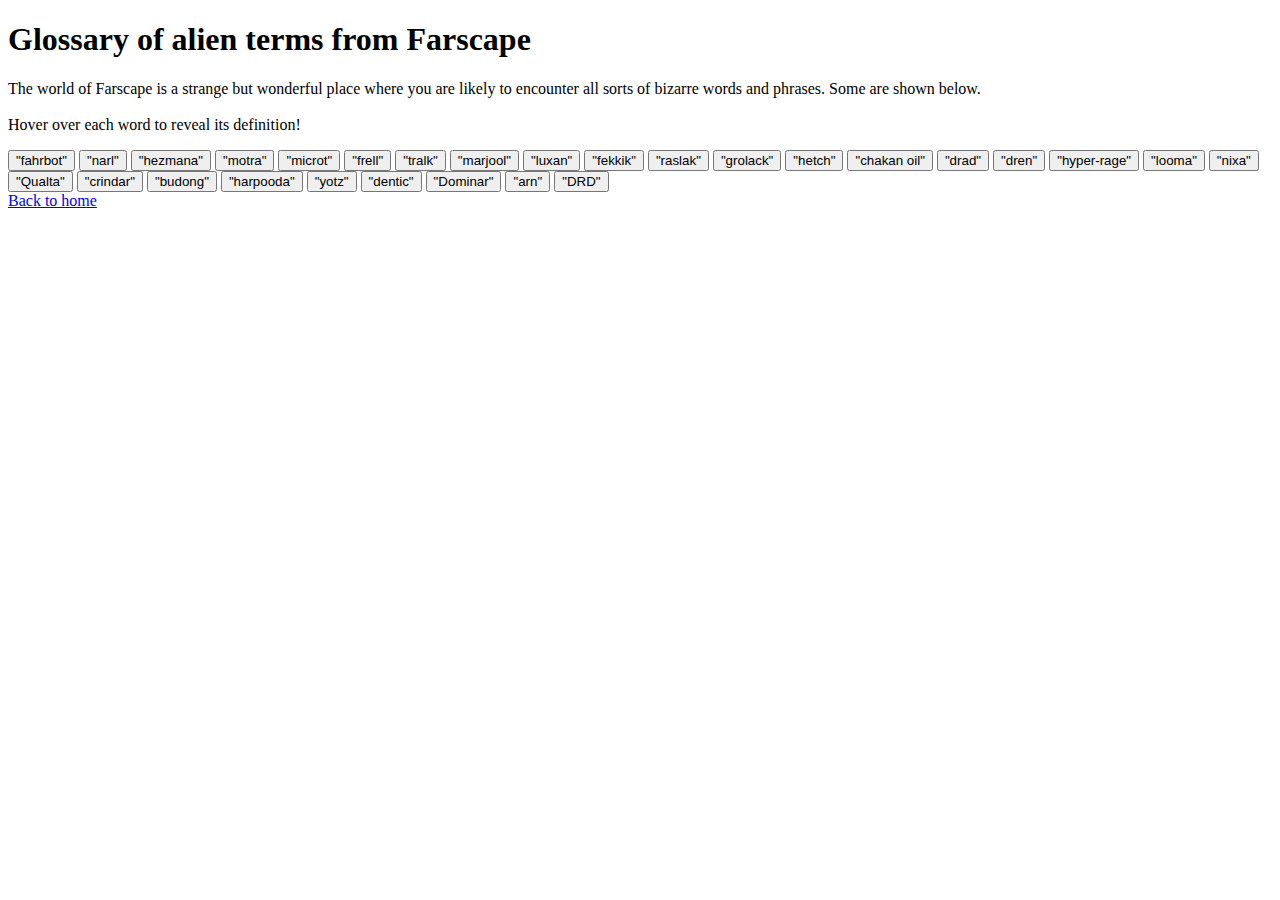
==== page2.html @ 95b48aa4 "added second webpage with interactive CSS styling" ====
<!DOCTYPE html>
<html lang="en">
  <head>
    <link rel="stylesheet" href="styles.css" />
    <meta charset="UTF-8" />
    <meta http-equiv="X-UA-Compatible" content="IE=edge" />
    <meta name="viewport" content="width=device-width, initial-scale=1.0" />
    <title>Farscape Glossary</title>
  </head>

  <body>
    <div class="body-margin">
      <h1 id="page2-h1">Glossary of alien terms from Farscape</h1>

      <p id="page2-intro">
        The world of Farscape is a strange but wonderful place where you are
        likely to encounter all sorts of bizarre words and phrases. Some are
        shown below. <br />
        <br />
        Hover over each word to reveal its definition!
      </p>

      <div class="buttons-div">
        <button id="button1"><span>"fahrbot"</span></button>
        <button id="button2"><span>"narl"</span></button>
        <button id="button3"><span>"hezmana"</span></button>
        <button id="button4"><span>"motra"</span></button>
        <button id="button5"><span>"microt"</span></button>
        <button id="button6"><span>"frell"</span></button>
        <button id="button7"><span>"tralk"</span></button>
        <button id="button8"><span>"marjool"</span></button>
        <button id="button9"><span>"luxan"</span></button>
        <button id="button10"><span>"fekkik"</span></button>
        <button id="button11"><span>"raslak"</span></button>
        <button id="button12"><span>"grolack"</span></button>
        <button id="button13"><span>"hetch"</span></button>
        <button id="button14"><span>"chakan oil"</span></button>
        <button id="button15"><span>"drad"</span></button>
        <button id="button16"><span>"dren"</span></button>
        <button id="button17"><span>"hyper-rage"</span></button>
        <button id="button18"><span>"looma"</span></button>
        <button id="button19"><span>"nixa"</span></button>
        <button id="button20"><span>"Qualta"</span></button>
        <button id="button21"><span>"crindar"</span></button>
        <button id="button22"><span>"budong"</span></button>
        <button id="button23"><span>"harpooda"</span></button>
        <button id="button24"><span>"yotz"</span></button>
        <button id="button25"><span>"dentic"</span></button>
        <button id="button26"><span>"Dominar"</span></button>
        <button id="button27"><span>"arn"</span></button>
        <button id="button28"><span>"DRD"</span></button>
      </div>

      <a id="back-to-home" href="./index.html">Back to home</a>
    </div>
  </body>
</html>
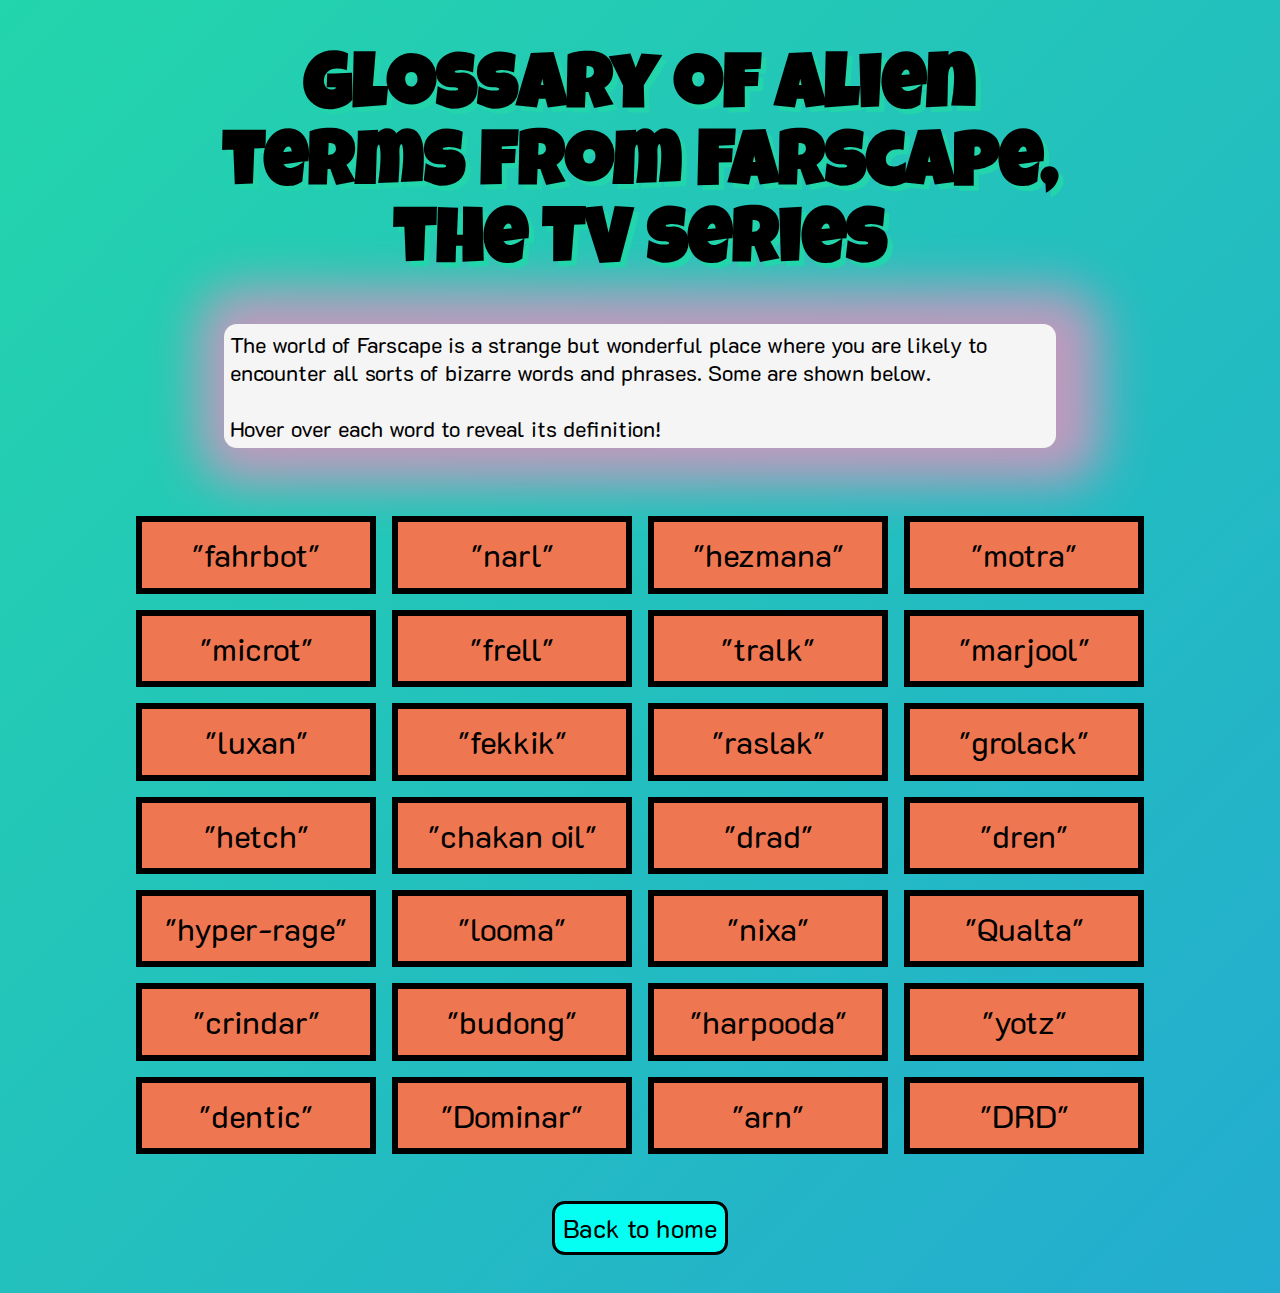
==== commit 7709c937: "added hover comments to home page, along with various new styles" ====
--- a/page2.html
+++ b/page2.html
@@ -10,7 +10,7 @@
 
   <body>
     <div class="body-margin">
-      <h1 id="page2-h1">Glossary of alien terms from Farscape</h1>
+      <h1 id="page2-h1">Glossary of alien terms from Farscape, the TV series</h1>
 
       <p id="page2-intro">
         The world of Farscape is a strange but wonderful place where you are
--- a/styles.css
+++ b/styles.css
@@ -0,0 +1,546 @@
+@import url('https://fonts.googleapis.com/css2?family=Luckiest+Guy&display=swap');
+@import url('https://fonts.googleapis.com/css2?family=K2D&display=swap');
+@import url('https://fonts.googleapis.com/css2?family=K2D:ital,wght@0,400;1,100&display=swap');
+
+
+html, body { 
+    margin: 0;
+    min-height: 100%;
+ }
+
+* {
+  font-family: 'K2D', sans-serif;
+  text-decoration: none;
+ }
+
+ a, a:hover, a:visited, a:active {
+    color: inherit;
+   }
+
+ body {
+    background: linear-gradient(-45deg, #ee7752, #e73c7e, #23a6d5, #23d5ab);
+    background-size: 400% 400%;
+    animation: gradient 15s ease infinite;
+    height: 100vh;
+}
+
+@keyframes gradient {
+    0% {
+        background-position: 0% 50%;
+    }
+ 
+    50% {
+        background-position: 100% 50%;
+    }
+ 
+    100% {
+        background-position: 0% 50%;
+    }
+}
+
+.flex-container-1 {
+    display: flex;
+    text-align: center;
+    flex-direction: row;
+    justify-content:center;
+    font-size: 2vw;
+    margin: 0 auto;
+    padding: 0;
+    padding-top: 2vw;
+    border-bottom: 8px solid palevioletred;
+    width: 100%;
+    background-color: rgb(0, 0, 0);
+}
+
+.flex-item-1 {
+    border: 4px solid black;
+    border-bottom: none;
+    border-radius: 1.2vw 1.2vw 0 0;
+    padding: 5px 1vw;
+    background-color: rgb(251, 33, 255);
+    color: whitesmoke;
+    margin: 0 0.4vw;
+}
+
+.flex-item-1:hover {
+    background-color: rgb(32, 249, 238);
+    color:rgb(0, 0, 0);
+}
+
+h1 {
+  width: 90%;
+  margin-left: auto;
+  margin-right: auto;
+  margin-bottom: 0;
+  font-family: 'Luckiest Guy', cursive;
+  font-size: 7vw;
+  text-align: center;
+  text-shadow: 0.4vw 0.4vw #23d5ab;
+}
+
+#subtitle {
+    display: block;
+    text-align: center;
+    font-family: 'K2D', sans-serif;
+    font-style: italic;
+    margin: 0 auto;
+    font-size: 4vw;
+}
+
+h2 {
+    font-family: 'Luckiest Guy', cursive;
+    font-size: 4vw;
+    text-align: center;
+    text-shadow: 0.2vw 0.3vw 2vw #d523b4;
+  }
+
+.intro, #page2-intro {
+    width: 80%;
+    margin: 40px auto 60px;
+    font-size: 1.7vw;
+    background-color: whitesmoke;
+    padding: 0.5vw;
+    border-radius: 1vw;
+    box-shadow: 10px 0px 50px 35px #c09abe;
+}
+
+#scorpy {grid-area: scorpy;}
+#crichton {grid-area: crichton;}
+#rygel {grid-area: rygel;}
+#zhaan {grid-area: zhaan;}
+#chianna {grid-area: chianna;}
+#crais {grid-area: crais;}
+#aeryn {grid-area: aeryn;}
+#dargo {grid-area: dargo;}
+
+.grid {
+    display: grid;
+    grid-template-areas: 
+        'scorpy crichton'
+        'crais rygel'
+        'zhaan aeryn'
+        'chianna dargo';
+    grid-template-columns: 40vw 40vw;
+    grid-auto-rows: 20vw;
+    justify-content: center;
+    gap: 10px;
+    margin: 25px auto 30px;
+    width: 85%;
+}
+
+.grid > article {
+    border: 2px solid black;
+    border-radius: 1vw;
+    padding: 4px;
+    background-color: rgb(0, 0, 0);
+    color: whitesmoke;
+    font-size: 1.5em;
+    position: relative;
+}
+
+.grid > article::after {
+    content: "";
+    clear: both;
+    display: table;
+}
+
+article > h3 {
+    margin: 0;
+    font-size: 2.5vw;
+}
+
+article > p{
+  margin-top: 10px;
+  width: 59%;
+  font-size: 1.7vw;
+}
+
+img{
+    height: 100%;
+    object-fit: cover;
+    max-width: 40%;
+    object-position: 100% 0;
+    float: right;
+    border-radius: 20px;
+    position: absolute;
+    top: 50%;
+    right: 0;
+    transform: translate(0, -50%);
+}
+
+article#rygel > img {
+    object-position: 45% 0;
+}
+
+article#zhaan > img {
+    object-position: 60% 0;
+}
+
+article#chianna > img {
+    object-position: 70% 0;
+}
+
+article#crais > img {
+    object-position: 10% 0;
+}
+
+article#aeryn > img {
+    object-position: 70% 0;
+}
+
+article#dargo > img {
+    object-position: 50% 0;
+}
+
+#home, #back-to-home{
+    display: block;
+    width:fit-content;
+    margin: 3vw auto;
+    padding: 0.6vw;
+    text-align: center;
+    font-size: 2vw;
+    background-color: hsl(177, 100%, 51%);
+    border: 3px solid black;
+    border-radius: 1vw;
+}
+
+.body-margin {
+    width: 80%;
+    margin: 3vh auto;
+    display: flow-root;
+ }
+
+ #page2-h1 {
+    margin: 2vw auto 2vw;
+    font-size: 6vw;
+ }
+
+ .buttons-div{
+    display: flex;
+    flex-direction: row;
+    flex-wrap: wrap;
+}
+
+.buttons-div > button {
+    border: 0.5vw solid black;
+    font-size: 2.5vw;
+    margin: 0.5rem;
+    flex-grow: 1;
+    padding: 2vh 0 2vh 0;
+}
+
+  button {
+    width: 6em;
+    background-color: #ee7752;
+    line-height: 1.4ch;
+    /*height: 100%; << allows flex-items to resize independently*/
+    transition: background-color 0.8s;
+  }
+
+  button:hover {
+    background-color: #000;
+    line-height: 80%;
+  }
+
+  #back-to-home:hover, #home:hover {
+    background-color: rgb(87, 5, 5);
+    color: yellow;
+  }
+  
+  button:active {
+  background-color: black;
+  transition: none;
+}
+
+  button:hover span {
+    display: none
+  }
+  
+  #button1:hover:before {
+    content: "crazy";
+    color: #059626;
+    font-size: 3vmin;
+  }
+  #button2:hover:before {
+    content: "kid";
+    color: #059626;
+    font-size: 3vmin;
+  }
+  #button3:hover:before {
+    content: "hell";
+    color: #059626;
+    font-size: 3vmin;
+  }
+  #button4:hover:before {
+    content: "metre";
+    color: #059626;
+    font-size: 3vmin;
+  }
+  #button5:hover:before {
+    content: "second";
+    color: #059626;
+    font-size: 3vmin;
+  }
+  #button6:hover:before {
+    content: "Parental guidance moment!";
+    color: #cf16b3;
+  }
+  #button7:hover:before {
+    content: "Censored!";
+    color: #cf16b3;
+  }
+  #button8:hover:before {
+    content: "An edible slug; a Hynerian delicacy";
+    color: #059626;
+    font-size: 3vmin;
+  }
+  #button9:hover:before {
+    content: "A military alien race with tall statures and face tentacles";
+    color: #059626;
+    font-size: 2vmin;
+  }
+  #button10:hover:before {
+    content: "Censored!";
+    color: #cf16b3;
+  }
+  #button11:hover:before {
+    content: "an alcoholic drink, ten times as potent as Earth whiskey";
+    color: #059626;
+    font-size: 2vmin;
+  }
+  #button12:hover:before {
+    content: "crispy cooked meat";
+    color: #059626;
+    font-size: 3vmin;
+  }
+  #button13:hover:before {
+    content: "a unit of speed";
+    color: #059626;
+    font-size: 3vmin;
+  }
+  #button14:hover:before {
+    content: "used to manufacture pulse weapon ammunition";
+    color: #059626;
+    font-size: 2vmin;
+  }
+  #button15:hover:before {
+    content: "fantastic";
+    color: #059626;
+    font-size: 3vmin;
+  }
+  #button16:hover:before {
+    content: "rubbish";
+    color: #059626;
+    font-size: 3vmin;
+  }
+  #button17:hover:before {
+    content: "a Luxan physiological trait, typified by bouts of uncontrollable mania";
+    color: #059626;
+    font-size: 2vmin;
+  }
+  #button18:hover:before {
+    content: "an animal appendage";
+    color: #059626;
+    font-size:3vmin;
+  }
+  #button19:hover:before {
+    content: "girl";
+    color: #059626;
+    font-size: 3vmin;
+  }
+  #button20:hover:before {
+    content: "antique Luxan bladed weapon";
+    color: #059626;
+    font-size: 3vmin;
+  }
+  #button21:hover:before {
+    content: "a unit of currency";
+    color: #059626;
+    font-size: 3vmin;
+  }
+  #button22:hover:before {
+    content: "a deadly, asteroid-sized space-dog!";
+    color: #059626;
+    font-size: 3vmin;
+  }
+  #button23:hover:before {
+    content: "Censored!";
+    color: #cf16b3;
+  }
+  #button24:hover:before {
+    content: "Hynerian exclamation";
+    color: #059626;
+    font-size: 3vmin;
+  }
+  #button25:hover:before {
+    content: "a dental hygiene worm (yes, an actual alien worm)";
+    color: #059626;
+    font-size: 2vmin;
+  }
+  #button26:hover:before {
+    content: "the highest ranking member of the Hynerian royalty";
+    color: #059626;
+    font-size: 2vmin;
+  }
+  #button27:hover:before {
+    content: "1 hour";
+    color: #059626;
+    font-size: 3vmin;
+  }
+  #button28:hover:before {
+    content: "an autonomous repair bot";
+    color: #059626;
+    font-size: 3vmin;
+  }
+
+  .hovertext {
+    position: relative;
+    border-bottom: 1px dotted black;
+  }
+  
+  .hovertext:before {
+    content: attr(data-hover);
+    visibility: hidden;
+    opacity: 0;
+    width: 90%;
+    background-color: rgb(255, 255, 255);
+    color: rgb(0, 0, 0);
+    text-align: left;
+    font-size: 2vw;
+    border-radius: 5px;
+    padding: 7px;
+    transition: opacity 1s ease-in-out;
+  
+    position: absolute;
+    z-index: 1;
+    left: 4%;
+    top: 100%;
+  }
+  
+  .hovertext:hover:before {
+    opacity: 1;
+    visibility: visible;
+  }
+
+@media (max-width: 600px) {
+    .grid {
+        width: 80%;
+        margin-top: 5px;
+        grid-template-areas: 
+        'scorpy'
+        'crichton'
+        'crais'
+        'rygel'
+        'zhaan'
+        'aeryn'
+        'chianna'
+        'dargo';
+        grid-template-columns: 1fr;
+        grid-auto-rows: 45vw;
+        gap: 5px;
+    }
+    h1 {
+        margin: 30px auto 0;
+    }
+
+    article > h3 {
+       font-size: 4vw;
+    }
+
+    article > p {
+        width: 50%;
+        font-size: 3.2vw;
+    }
+    
+    .intro {
+        font-size: 3.2vw;
+        margin-top: 30px;
+        margin-bottom: 35px;
+    }
+
+    img {
+        max-width: 50%;
+    }
+
+    .flex-container-1 {
+        margin: 0 auto 20px;
+        padding-top: 10px;
+        border-bottom: 3px solid palevioletred;
+        gap: 1vw;
+    }
+
+    .flex-item-1 {
+        font-size: 2.5vw;
+        padding: 0 1vw;
+    }
+
+    #home {
+        font-size: 3vw;
+    }
+    .hovertext:before {
+        font-size: 3.2vw;
+    }
+}
+  
+@media (min-width: 1300px) {
+    .grid {
+        grid-template-rows: 300px 300px;
+    }
+}
+
+@media (min-width: 1500px) {
+    .grid {
+        grid-template-columns: 600px 600px;
+        grid-auto-rows: auto;
+        padding: 0;
+    }
+    h1 {
+        font-size: 110px;
+        margin: 90px auto 0;
+    }
+
+    h2, #subtitle {
+        font-size: 70px;
+    }
+
+    #page2-h1 {
+      font-size: 90px;
+    }
+
+    .flex-item-1{
+        font-size: 27px;
+        margin: 0 10px 0 0;
+    }
+    .flex-container-1 {
+        padding-top: 30px;
+    }
+
+    article > p, .intro, #page2-intro, .hovertext:before {
+        font-size: 25px;
+      }
+
+    article > h3 {
+        font-size: 40px;
+    }
+
+    .intro, #page2-intro {
+        width: 1200px;
+        margin: 80px auto 100px;
+    }
+
+    #home, #back-to-home {
+        font-size: 30px;
+        width: 200px;
+        padding: 10px;
+    }
+
+    .buttons-div > button {
+        flex-grow: 1;
+        font-size: 50px;
+        max-width: 400px;
+        border: 9px solid black;
+    }
+
+}
+
+
